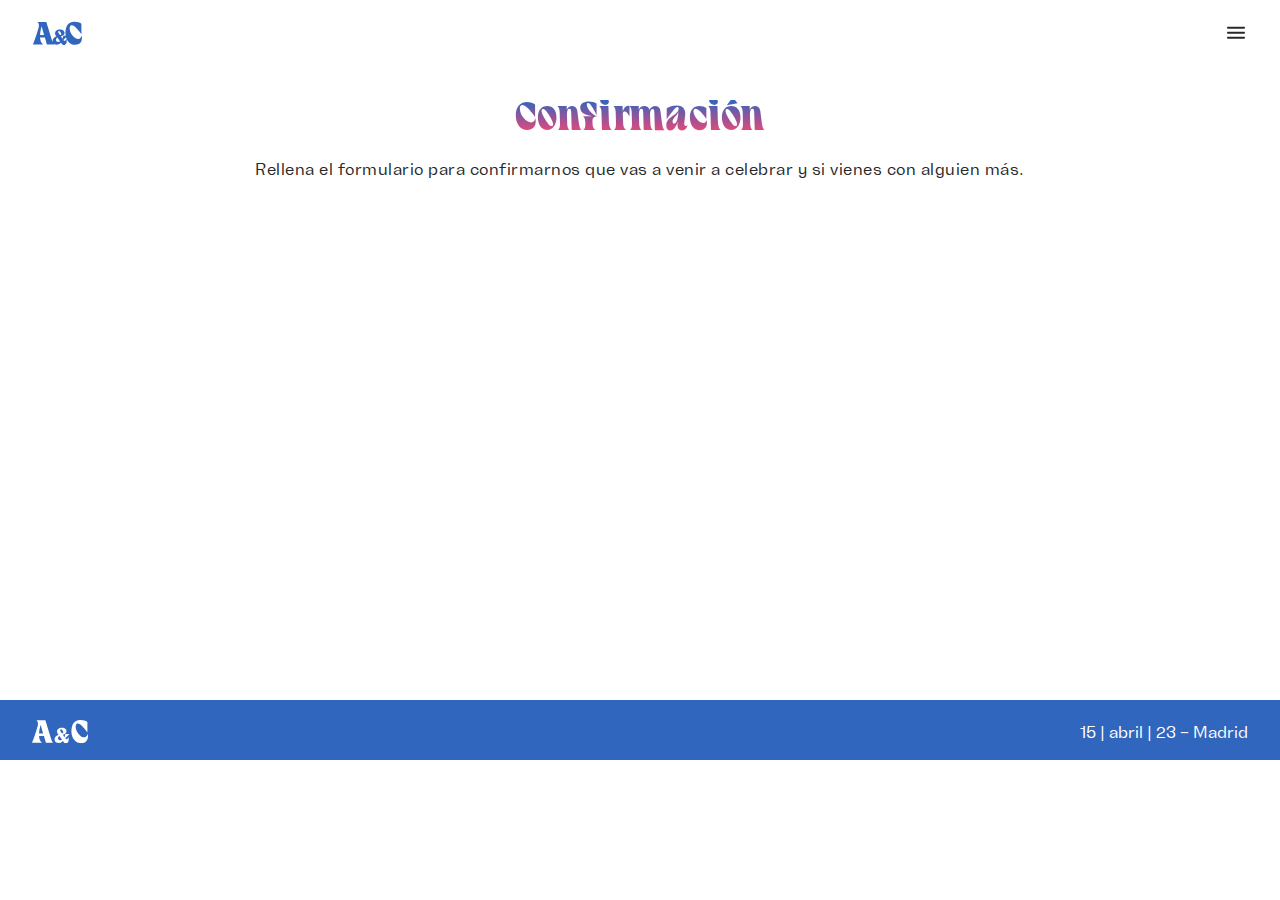
==== confirmacion.html @ b379a34b "Add files via upload" ====
<!DOCTYPE html>
<html lang="es">
        <head>
            <!-- METADATOS -->  
            <meta charset="UTF-8">
            <meta name="viewport" content="width=device-width, initial-scale=1" />
            <title>A&C | ¡Que me casooo!</title>
            <!-- CSS -->
            <link rel="stylesheet" href="styles/styles.css">
            <link rel="stylesheet" href="styles/fonts-colors.css">
            <link rel="stylesheet" href="styles/elements.css">
            <link rel="stylesheet" href="styles/animaciones.css">
            <!-- JS -->
            <script  src="https://code.jquery.com/jquery-3.2.1.min.js"></script>
            <script type="text/javascript" src="script.js"></script>

            <script type='text/javascript' src='scripts/script.js'></script>
        </head>
        <body class="align-center">

          <!-- NAV-->

          <nav id="nav-movil-wrap">
            <ul id="nav-wrap">
              <li id="nav-item-1"><a href="#"><img src="img/nav-logo-blue.svg"></a></li>
              <li id="nav-item-2"><a href="#"><img src="img/icon-menu-grey.svg"></a></li>
            </ul>
          </nav>
        
          <nav id="menu-desplegado" class="">
            <ul id="nav-wrap">
              <li id="nav-item-2" class="cerrar"><a href="#"><img src="img/icon-close-grey.svg"></a></li>
            </ul>
        
            <ul id="menu-list-enlaces" class="padding-movil">
              <li><a href="horas-sitios.html">Sitios&Horas</a></li>
              <li><a href="confirmacion.html">Confirmar asistencia</a></li>
              <li><a href="preguntas.html">Preguntas</a></li>
              <li><a href="no-puedo-ir.html">No puedo ir</a></li>
            </ul>
          </nav>

          <article id="article-wrap">   
            <section id="section">
              <div id="card-wrap">
                <div id="card-title" class="padding-movil padding-top-20"><h2>Confirmación</h2></div>
                <div id="card-parrafo" class="padding-movil">
                  <p class="padding-top-12">Rellena el formulario para confirmarnos que vas a venir a celebrar y si vienes con alguien más.</p>
                </div>
                <div id="card-elemento" class="confirmacion padding-movil padding-top-20">
                  <div data-tf-widget="U23OXcX0" data-tf-opacity="100" data-tf-iframe-props="title=C&A 15-04-23 | Madrid" data-tf-transitive-search-params data-tf-medium="snippet" style="width:100%;height:500px;"></div><script src="//embed.typeform.com/next/embed.js"></script>
                </div>
            </section>
          </article>



            <!--SECTION CEREMONIA-->
        <!--FOOTER-->
        <footer id="footer-movil-wrap">
          <ul id="footer-wrap">
            <li id="footer-item"><a href="#"><img src="img/nav-logo-blanco.svg"></a></li>
            <li id="footer-item"><div class=""><p class="subtitulo">15 | abril | 23 – Madrid</p></div></li>
          </ul>
        </footer>
</html>
---- styles/styles.css ----
/*PADDING-MOVIL*/

.padding-top-100 {
  padding-top: 100px;
}
.padding-top-28 {
  padding-top: 24px;
}

.padding-top-24 {
  padding-top: 24px;
}

.padding-top-20 {
  padding-top: 20px;
}

.padding-top-12 {
  padding-top: 12px;
}

.padding-top-8 {
  padding-top: 8px;
}

.padding-movil {
  padding-left: 32px;
  padding-right: 32px;
}

/*TEXT-ALIGN-MOVIL*/

.align-center {
  text-align: center;
}

/*ESTILOS GENERALES*/

body {
background-color: var(--blanco);
width:            100%;
margin:           0;
padding:          0;
font-family:      Freizeit;
color:            var(--gris);
}

/*ESTILOS DE TEXTO*/

p{
margin:           0;
padding:          0;
font-family:      "Freizeit";
font-size:        16px;
font-weight:      200;
line-height:      22px;
letter-spacing:   .5px;
}

h2 {
font-family:      "Gela";
font-size:        36px;
font-weight:      400;
line-height:      100%;
letter-spacing:   .8px;
background:        linear-gradient(0deg, #FF4371 0%, #3066BE 100%);
-webkit-background-clip:  text;
-webkit-text-fill-color:  transparent;
background-clip:          text;

margin:            0;
padding:           0;
}

h3 {
color:            var(--gris);
font-family:      "Freizeit";
font-size:        23px;
font-weight:      300;
line-height:      100%;
letter-spacing:   .4px;

margin:           0;
padding:          0;
}

ul {
margin:           0;
padding:          0;
list-style:       none;
}

.subtitulo {
color:            var(--rosa);
font-family:      "Freizeit";
font-size:        16px;
font-weight:      200;
line-height:      100%;
letter-spacing:   0px;
}

.antetitulo-CTA {
color:            var(--blanco);
font-family:      "Freizeit";
font-size:        14px;
font-weight:      200;
line-height:      100%;
letter-spacing:   0px;
text-align:       left;
}

.destacado-CTA {
color:            var(--blanco);
font-family:      "Freizeit";
font-size:        20px;
font-weight:      400;
line-height:      100%;
letter-spacing:   0px;
text-align:       left;
}

.destacado {
font-weight:      300;
}

a{
  color: var(--azul)
}

.navegacion a{
  color: var(--gris);
  text-decoration: none;
}


html {
  scroll-behavior: smooth;
}
---- styles/fonts-colors.css ----
/*VARIABLES*/

:root {
  --gris: #28292B;
  --blanco: #ffffff;
  --rosa: #FF4371;
  --amarillo: #FABC2A;
  --azul: #3066BE;
  --degradado: linear-gradient(0deg, #FF4371 11.01%, #3066BE 100%);
}

/*TIPOGRAFIAS*/

@font-face {
  font-family: "Freizeit";
  src: url(../fonts/Freizeit/FreizeitTrial-Light.otf);
  font-weight: 100;
}
@font-face {
  font-family: "Freizeit";
  src: url(../fonts/Freizeit/FreizeitTrial-Regular.otf);
  font-weight: 200;
}
@font-face {
  font-family: "Freizeit";
  src: url(../fonts/Freizeit/FreizeitTrial-Medium.otf);
  font-weight: 300;
}
@font-face {
  font-family: "Freizeit";
  src: url(../fonts/Freizeit/FreizeitTrial-Bold.otf);
  font-weight: 400;
}
@font-face {
  font-family: "Gela";
  src: url(../fonts/gela/gela.otf);
  font-weight: 100;
}
---- styles/elements.css ----
/*NAV MOVIL*/

#nav-movil-wrap {
  background-color: var(--blanco);
  position:         fixed;
  top:              0;
  width:            100%;
  left:             0;
  padding-top:      20px;
  padding-bottom:   20px;
  height:           20px;
  z-index: 1000;
  }
  
  #nav-wrap {
  line-height:      0;
  display:          flex;
  justify-content:  flex-end;
  align-items:      flex-end;
  }
  
  #nav-item-1 {
  padding-left:       32px;
  margin-right: auto;
  }
    
  #nav-item-2 {
  padding-right:      32px;
  }
  
  #menu-desplegado{
  background-color: var(--blanco);
  position:         fixed;
  top:              0;
  width:            65%;
  left:             0;
  padding-top:      20px;
  padding-bottom:   20px;
  height:           100vh;
  z-index:          1;
  transition:       transform .5s;
  transform:        translateX(154%);
  
  }
  
  #menu-desplegado.visible{
  transform:        translateX(54%);
  }
  
  #menu-list-enlaces {
  padding-top:        20%;
  height:             80%;
  display:            flex;
  flex-direction:     column;
  }
  
  #menu-list-enlaces li{
  width:              100%;
  border-bottom:      solid 1px var(--azul);
  padding-top:        20px;
  padding-bottom:     20px;
  
  font-size:          16px;
  font-weight:        200;
  color:              var(--azul)
  }

/*HERO*/

  #hero-img {
    display:            block;
    margin-left:        auto;
    margin-right:       auto;
    width:              100%;
  }

/* CTA */

  #CTA {
  width:              100%;
  background-color:   var(--rosa);
  border:             none;
  border-radius:      6px;
  padding:            16px;
  height:             100px;
  display:            flex;
  Flex-direction:     row;
  justify-content:    space-between;
  align-items:        flex-end;
  }
  
  #CTA-text-wrap {
  width: 110px;
  height:             100%;
  display:            flex;
  flex-direction:     column;
  justify-content:    space-between;
  align-items:        flex-start;
  }
  
  #CTA-icon {
  height:             16px;
  }

  #CTA-wrap a{
    text-decoration: none;
  }


/* ARTICLE */

#article-wrap {
  display: flex;
  flex-direction: column;
  justify-content: flex-start;
  align-items: center;
}

#article-title-warp {
  height: 80px;
  width: 100%;
}

/* SECTION */

#separador {
  background-color: var(--azul);
  width: 30%;
  border-radius: 6px;
}

#separador-wrap {
  background-color: var(--blanco);
  display: flex;
  justify-content: center;
}

#card-title{
  background-color: var(--blanco);
  margin-top: 80px;
  padding-bottom: 10px;
  z-index: 8;

}

#card-img{
  display: block;
  position: relative;
  width: 100%;
  margin-right: auto;
  margin-left: auto;
  z-index: 7;
}

#card-detalles-wrap {
  background-color: var(--blanco);
  display: flex;
  flex-direction: column;
  justify-content: flex-start;
  align-items: center;
}

#icon-wrap {
  height: 32px;
}

/* ENLACES NAVEGACION*/
  
#boton-navegacion-wrap {
  display: block;
  margin-left: auto;
  margin-right: auto;
  padding: 20px;
  }
  
  #boton-navegacion-texto{
  line-height:        100%;
  font-weight:        100;
  }
  
  .volver {
    display: flex;
    flex-direction: row;
    align-items:center;
    justify-content: center;
  }

  #boton-navegacion-wrap img {
    height: 16px;
  }

/* FOOTER */

#footer-movil-wrap {
  background-color: var(--azul);
  /*position:         fixed;
  bottom:              0;*/
  width:            100%;
  left:             0;
  padding-top:      20px;
  padding-bottom:   20px;
  height:           20px;
  }
  
  #footer-wrap {
  line-height:      0;
  display:          flex;
  justify-content:  space-between;
  align-items:      center;
  }
  
  #footer-wrap:first-child {
  padding-left:       32px;
  }
    
  #footer-wrap:last-child {
  padding-right:      32px;
  
  }

  #footer-wrap p {
    color: var(--blanco);
  }
---- styles/animaciones.css ----
/* Save the date girando*/
.girar {
    animation: gira 10s infinite linear;
  }

  @keyframes gira {

      from {
          transform: rotate(0deg);
      }

      to {
          transform: rotate(180deg);
      }
  }

/* boton confirmación asistencia*/
.nav-list a:hover{
    transform: color;
    transition: .7s;
    cursor: pointer;
    color: var(--amarillo);
}

.nav-list .boton a:hover {
    color: var(--blanco);
    transition: .5s;
}

#boton-asistencia:hover {
    transform: color;
    color: var(--rosa);
    transition: .7s;
    cursor: pointer;
}

#boton-asistencia::before {  
    transform: scaleY(0);
    transform-origin: top right;
}
  
  #boton-asistencia:hover::before {
    transform: scaleY(1);
    transform-origin: top left;
}
  
  #boton-asistencia::before {
    content: "";
    display: block;
    position: absolute;
    height: 12em;
    padding: 2em;
    top: 0; right: 0; bottom: 0; left: 0;
    inset: 0 0 0 0;
    background: var(--blanco);
    z-index: 0;
    transition: transform .5s ease;
    border-radius: 1em;
    
}
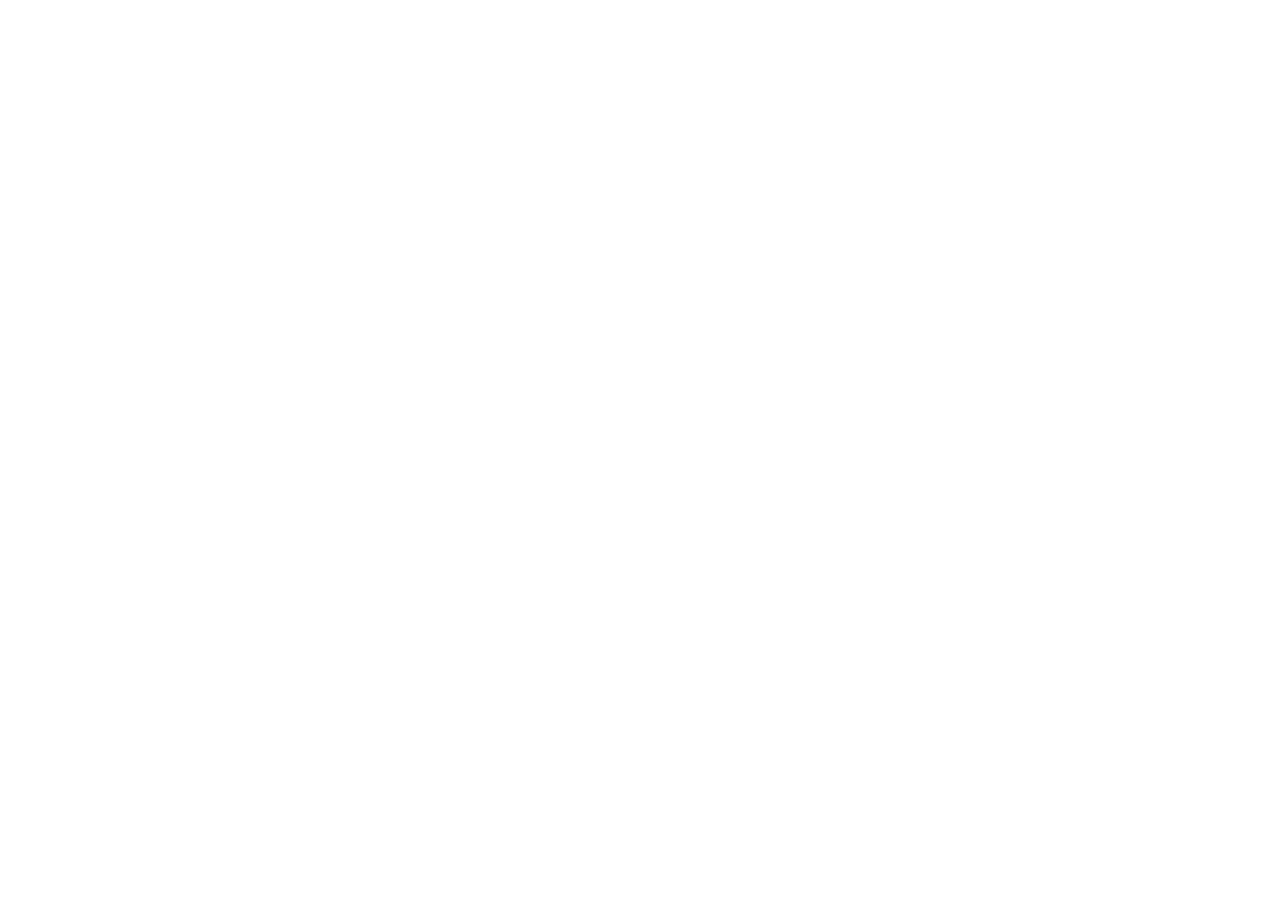
==== commit 98cc6982: "Add files via upload" ====
--- a/confirmacion.html
+++ b/confirmacion.html
@@ -1,66 +1 @@
-<!DOCTYPE html>
-<html lang="es">
-        <head>
-            <!-- METADATOS -->  
-            <meta charset="UTF-8">
-            <meta name="viewport" content="width=device-width, initial-scale=1" />
-            <title>A&C | ¡Que me casooo!</title>
-            <!-- CSS -->
-            <link rel="stylesheet" href="styles/styles.css">
-            <link rel="stylesheet" href="styles/fonts-colors.css">
-            <link rel="stylesheet" href="styles/elements.css">
-            <link rel="stylesheet" href="styles/animaciones.css">
-            <!-- JS -->
-            <script  src="https://code.jquery.com/jquery-3.2.1.min.js"></script>
-            <script type="text/javascript" src="script.js"></script>
-
-            <script type='text/javascript' src='scripts/script.js'></script>
-        </head>
-        <body class="align-center">
-
-          <!-- NAV-->
-
-          <nav id="nav-movil-wrap">
-            <ul id="nav-wrap">
-              <li id="nav-item-1"><a href="#"><img src="img/nav-logo-blue.svg"></a></li>
-              <li id="nav-item-2"><a href="#"><img src="img/icon-menu-grey.svg"></a></li>
-            </ul>
-          </nav>
-        
-          <nav id="menu-desplegado" class="">
-            <ul id="nav-wrap">
-              <li id="nav-item-2" class="cerrar"><a href="#"><img src="img/icon-close-grey.svg"></a></li>
-            </ul>
-        
-            <ul id="menu-list-enlaces" class="padding-movil">
-              <li><a href="horas-sitios.html">Sitios&Horas</a></li>
-              <li><a href="confirmacion.html">Confirmar asistencia</a></li>
-              <li><a href="preguntas.html">Preguntas</a></li>
-              <li><a href="no-puedo-ir.html">No puedo ir</a></li>
-            </ul>
-          </nav>
-
-          <article id="article-wrap">   
-            <section id="section">
-              <div id="card-wrap">
-                <div id="card-title" class="padding-movil padding-top-20"><h2>Confirmación</h2></div>
-                <div id="card-parrafo" class="padding-movil">
-                  <p class="padding-top-12">Rellena el formulario para confirmarnos que vas a venir a celebrar y si vienes con alguien más.</p>
-                </div>
-                <div id="card-elemento" class="confirmacion padding-movil padding-top-20">
-                  <div data-tf-widget="U23OXcX0" data-tf-opacity="100" data-tf-iframe-props="title=C&A 15-04-23 | Madrid" data-tf-transitive-search-params data-tf-medium="snippet" style="width:100%;height:500px;"></div><script src="//embed.typeform.com/next/embed.js"></script>
-                </div>
-            </section>
-          </article>
-
-
-
-            <!--SECTION CEREMONIA-->
-        <!--FOOTER-->
-        <footer id="footer-movil-wrap">
-          <ul id="footer-wrap">
-            <li id="footer-item"><a href="#"><img src="img/nav-logo-blanco.svg"></a></li>
-            <li id="footer-item"><div class=""><p class="subtitulo">15 | abril | 23 – Madrid</p></div></li>
-          </ul>
-        </footer>
-</html>+<!DOCTYPE html> <html lang="en"> <head> <meta charset="utf-8" /> <meta name="viewport" content="width=device-width, initial-scale=1" /> <title>C&A 15-04-23 | Madrid</title> <style>*{margin:0;padding:0;} html,body,iframe{border-radius:0 !important;}</style> </head> <body> <div data-tf-widget="U23OXcX0" data-tf-opacity="100" data-tf-inline-on-mobile data-tf-iframe-props="title=C&A 15-04-23 | Madrid" data-tf-transitive-search-params data-tf-auto-focus data-tf-medium="snippet" data-tf-full-screen></div><script src="//embed.typeform.com/next/embed.js"></script> </body> </html>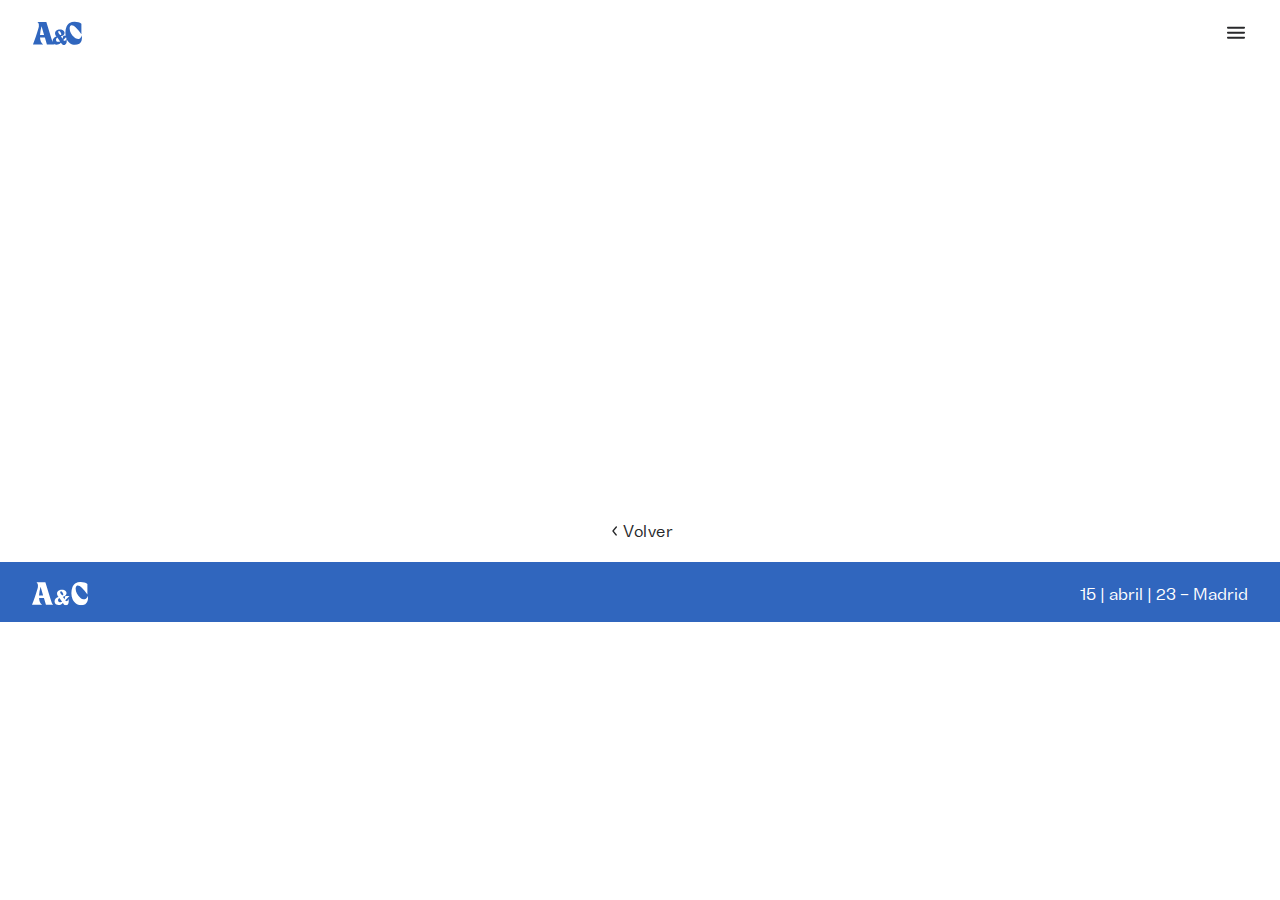
==== commit 4aa8d09a: "Add files via upload" ====
--- a/confirmacion.html
+++ b/confirmacion.html
@@ -1 +1,60 @@
-<!DOCTYPE html> <html lang="en"> <head> <meta charset="utf-8" /> <meta name="viewport" content="width=device-width, initial-scale=1" /> <title>C&A 15-04-23 | Madrid</title> <style>*{margin:0;padding:0;} html,body,iframe{border-radius:0 !important;}</style> </head> <body> <div data-tf-widget="U23OXcX0" data-tf-opacity="100" data-tf-inline-on-mobile data-tf-iframe-props="title=C&A 15-04-23 | Madrid" data-tf-transitive-search-params data-tf-auto-focus data-tf-medium="snippet" data-tf-full-screen></div><script src="//embed.typeform.com/next/embed.js"></script> </body> </html>+<!DOCTYPE html>
+<html lang="es">
+        <head>
+            <!-- METADATOS -->  
+            <meta charset="UTF-8">
+            <meta name="viewport" content="width=device-width, initial-scale=1" />
+            <head> 
+            </head> 
+            <title>A&C | ¡Que me casooo!</title>
+            <!-- CSS -->
+            <style>*{position: relative;margin:0;padding:0;} html,body,iframe{border-radius:0 !important;}</style> 
+            <link rel="stylesheet" href="styles/styles.css">
+            <link rel="stylesheet" href="styles/fonts-colors.css">
+            <link rel="stylesheet" href="styles/elements.css">
+            <link rel="stylesheet" href="styles/animaciones.css">
+            <script src="//embed.typeform.com/next/embed.js"></script>
+            <!-- JS -->
+            <script  src="https://code.jquery.com/jquery-3.2.1.min.js"></script>
+            <script type="text/javascript" src="script.js"></script>
+            <script type='text/javascript' src='scripts/script.js'></script>
+        </head>
+        <body class="align-center">
+          <!-- NAV-->
+
+          <nav id="nav-movil-wrap">
+            <ul id="nav-wrap">
+              <li id="nav-item-1"><a href="index.html"><img src="img/nav-logo-blue.svg"></a></li>
+              <li id="nav-item-2"><a href="#"><img src="img/icon-menu-grey.svg"></a></li>
+            </ul>
+          </nav>
+        
+          <nav id="menu-desplegado" class="">
+            <ul id="nav-wrap">
+              <li id="nav-item-2" class="cerrar"><a href="#"><img src="img/icon-close-grey.svg"></a></li>
+            </ul>
+        
+            <ul id="menu-list-enlaces" class="padding-movil">
+              <li><a href="horas-sitios.html">Sitios&Horas</a></li>
+              <li><a href="confirmacion.html">Confirmar asistencia</a></li>
+              <li><a href="preguntas.html">Preguntas</a></li>
+              <li><a href="no-puedo-ir.html">No puedo ir</a></li>
+            </ul>
+          </nav>
+          <div data-tf-widget="U23OXcX0" data-tf-opacity="100" data-tf-iframe-props="title=C&A 15-04-23 | Madrid" data-tf-transitive-search-params data-tf-medium="snippet" style="width:100%;height:500px;"></div><script src="//embed.typeform.com/next/embed.js"></script>
+        <!--ARRIBA -->
+        <div id="boton-navegacion-wrap" class="volver navegacion">
+          <div class="volver">
+            <img id="boton-navegacion-texto" class="" src="img/icon-flecha-izquierda-black.svg">
+            <a href="index.html" id="boton-navegacion-texto"><p class="">Volver</p></a>
+          </div>
+        </div>
+        </body>
+        <!--FOOTER-->
+        <footer id="footer-movil-wrap">
+          <ul id="footer-wrap">
+            <li id="footer-item"><a href="#"><img src="img/nav-logo-blanco.svg"></a></li>
+            <li id="footer-item"><div class=""><p class="subtitulo">15 | abril | 23 – Madrid</p></div></li>
+          </ul>
+        </footer>
+</html>--- a/styles/styles.css
+++ b/styles/styles.css
@@ -0,0 +1,138 @@
+/*PADDING-MOVIL*/
+
+.padding-top-100 {
+  padding-top: 100px;
+}
+.padding-top-28 {
+  padding-top: 24px;
+}
+
+.padding-top-24 {
+  padding-top: 24px;
+}
+
+.padding-top-20 {
+  padding-top: 20px;
+}
+
+.padding-top-12 {
+  padding-top: 12px;
+}
+
+.padding-top-8 {
+  padding-top: 8px;
+}
+
+.padding-movil {
+  padding-left: 32px;
+  padding-right: 32px;
+}
+
+/*TEXT-ALIGN-MOVIL*/
+
+.align-center {
+  text-align: center;
+}
+
+/*ESTILOS GENERALES*/
+
+body {
+background-color: var(--blanco);
+width:            100%;
+margin:           0;
+padding:          0;
+font-family:      Freizeit;
+color:            var(--gris);
+}
+
+/*ESTILOS DE TEXTO*/
+
+p{
+margin:           0;
+padding:          0;
+font-family:      "Freizeit";
+font-size:        16px;
+font-weight:      200;
+line-height:      22px;
+letter-spacing:   .5px;
+}
+
+h2 {
+font-family:      "Gela";
+font-size:        36px;
+font-weight:      400;
+line-height:      100%;
+letter-spacing:   .8px;
+background:        linear-gradient(0deg, #FF4371 0%, #3066BE 100%);
+-webkit-background-clip:  text;
+-webkit-text-fill-color:  transparent;
+background-clip:          text;
+
+margin:            0;
+padding:           0;
+}
+
+h3 {
+color:            var(--gris);
+font-family:      "Freizeit";
+font-size:        23px;
+font-weight:      300;
+line-height:      100%;
+letter-spacing:   .4px;
+
+margin:           0;
+padding:          0;
+}
+
+ul {
+margin:           0;
+padding:          0;
+list-style:       none;
+}
+
+.subtitulo {
+color:            var(--rosa);
+font-family:      "Freizeit";
+font-size:        16px;
+font-weight:      200;
+line-height:      100%;
+letter-spacing:   0px;
+}
+
+.antetitulo-CTA {
+color:            var(--blanco);
+font-family:      "Freizeit";
+font-size:        14px;
+font-weight:      200;
+line-height:      100%;
+letter-spacing:   0px;
+text-align:       left;
+}
+
+.destacado-CTA {
+color:            var(--blanco);
+font-family:      "Freizeit";
+font-size:        20px;
+font-weight:      400;
+line-height:      100%;
+letter-spacing:   0px;
+text-align:       left;
+}
+
+.destacado {
+font-weight:      300;
+}
+
+a{
+  color: var(--azul)
+}
+
+.navegacion a{
+  color: var(--gris);
+  text-decoration: none;
+}
+
+
+html {
+  scroll-behavior: smooth;
+}--- a/styles/fonts-colors.css
+++ b/styles/fonts-colors.css
@@ -0,0 +1,38 @@
+/*VARIABLES*/
+
+:root {
+  --gris: #28292B;
+  --blanco: #ffffff;
+  --rosa: #FF4371;
+  --amarillo: #FABC2A;
+  --azul: #3066BE;
+  --degradado: linear-gradient(0deg, #FF4371 11.01%, #3066BE 100%);
+}
+
+/*TIPOGRAFIAS*/
+
+@font-face {
+  font-family: "Freizeit";
+  src: url(../fonts/Freizeit/FreizeitTrial-Light.otf);
+  font-weight: 100;
+}
+@font-face {
+  font-family: "Freizeit";
+  src: url(../fonts/Freizeit/FreizeitTrial-Regular.otf);
+  font-weight: 200;
+}
+@font-face {
+  font-family: "Freizeit";
+  src: url(../fonts/Freizeit/FreizeitTrial-Medium.otf);
+  font-weight: 300;
+}
+@font-face {
+  font-family: "Freizeit";
+  src: url(../fonts/Freizeit/FreizeitTrial-Bold.otf);
+  font-weight: 400;
+}
+@font-face {
+  font-family: "Gela";
+  src: url(../fonts/gela/gela.otf);
+  font-weight: 100;
+}--- a/styles/elements.css
+++ b/styles/elements.css
@@ -0,0 +1,277 @@
+/*NAV MOVIL*/
+
+#nav-movil-wrap {
+  background-color: var(--blanco);
+  position:         fixed;
+  top:              0;
+  width:            100%;
+  left:             0;
+  padding-top:      20px;
+  padding-bottom:   20px;
+  height:           40px;
+  z-index: 1000;
+  }
+  
+  #nav-wrap {
+  line-height:      0;
+  display:          flex;
+  justify-content:  flex-end;
+  align-items:      flex-end;
+  }
+  
+  #nav-item-1 {
+  padding-left:       32px;
+  margin-right: auto;
+  }
+    
+  #nav-item-2 {
+  padding-right:      32px;
+  }
+  
+  #menu-desplegado{
+  background-color: var(--blanco);
+  position:         fixed;
+  top:              0;
+  width:            65%;
+  left:             0;
+  padding-top:      20px;
+  padding-bottom:   20px;
+  height:           100vh;
+  z-index:          1;
+  transition:       transform .5s;
+  transform:        translateX(154%);
+  
+  }
+  
+  #menu-desplegado.visible{
+  transform:        translateX(54%);
+  }
+  
+  #menu-list-enlaces {
+  padding-top:        20%;
+  height:             80%;
+  display:            flex;
+  flex-direction:     column;
+  }
+  
+  #menu-list-enlaces li{
+  width:              100%;
+  border-bottom:      solid 1px var(--azul);
+  padding-top:        20px;
+  padding-bottom:     20px;
+  
+  font-size:          16px;
+  font-weight:        200;
+  color:              var(--azul)
+  }
+
+/*HERO*/
+
+  #hero-img {
+    display:            block;
+    margin-left:        auto;
+    margin-right:       auto;
+    width:              100%;
+  }
+
+/* CTA */
+
+  #CTA {
+  width:              100%;
+  background-color:   var(--rosa);
+  border:             none;
+  border-radius:      6px;
+  padding:            16px;
+  height:             100px;
+  display:            flex;
+  Flex-direction:     row;
+  justify-content:    space-between;
+  align-items:        flex-end;
+  }
+  
+  #CTA-text-wrap {
+  width: 110px;
+  height:             100%;
+  display:            flex;
+  flex-direction:     column;
+  justify-content:    space-between;
+  align-items:        flex-start;
+  }
+  
+  #CTA-icon {
+  height:             16px;
+  }
+
+  #CTA-wrap a{
+    text-decoration: none;
+  }
+
+  #CTA:hover{
+    background-color: var(--azul);
+    cursor:pointer;
+    transition: .6s;
+  }
+
+
+
+/* ARTICLE */
+
+#article-wrap {
+  display: flex;
+  flex-direction: column;
+  justify-content: flex-start;
+  align-items: center;
+}
+
+#article-title-wrap {
+  background-color: var(--blanco);
+  width: 100%;
+}
+
+.article-title-wrap-sticky{
+  position:sticky;
+  top: 80px;
+  z-index: 10;
+}
+
+/* SECTION */
+
+#separador {
+  background-color: var(--azul);
+  width: 60%;
+  height: 1px;
+}
+
+#separador-wrap {
+  display: flex;
+  flex-direction: column;
+  align-items: center;
+  padding-top: 20px;
+  height: 2px;
+
+  background-color: var(--blanco);
+
+}
+.separador-wrap-sticky{
+  display: flex;
+  position:sticky;
+  top: 172px;
+  z-index: 8;
+}
+
+#card-title{
+  background-color: var(--blanco);
+}
+
+.card-title-sticky{
+  padding-top: 16px;
+  padding-bottom: 16px;
+  position:sticky;
+  top: 190px;
+  z-index: 7;
+}
+
+#card-img{
+  background-color: var(--blanco);
+  display: block;
+  position: relative;
+  width: 100%;
+  margin-right: auto;
+  margin-left: auto;
+  padding-bottom: 12px;
+}
+
+#card-parrafo {
+  background-color: var(--blanco);
+  padding-top: 20px;
+
+}
+
+#card-detalles-wrap {
+  background-color: var(--blanco);
+  display: flex;
+  flex-direction: column;
+  justify-content: flex-start;
+  align-items: center;
+  padding-bottom: 20px;
+}
+
+#icon-wrap {
+  height: 32px;
+}
+
+#card-element {
+  background-color: var(--blanco);
+  padding-top: 20px;
+}
+
+/* ENLACES NAVEGACION*/
+  
+#boton-navegacion-wrap {
+  display: block;
+  margin-left: auto;
+  margin-right: auto;
+  padding: 20px;
+  }
+  
+  #boton-navegacion-texto{
+  line-height:        100%;
+  font-weight:        100;
+  }
+  
+  .volver {
+    display: flex;
+    flex-direction: row;
+    align-items:center;
+    justify-content: center;
+  }
+
+  #boton-navegacion-wrap img {
+    height: 16px;
+  }
+
+/* FOOTER */
+
+#footer-movil-wrap {
+  background-color: var(--azul);
+  /*position:         fixed;
+  bottom:              0;*/
+  width:            100%;
+  left:             0;
+  padding-top:      20px;
+  padding-bottom:   20px;
+  height:           20px;
+  }
+  
+  #footer-wrap {
+  line-height:      0;
+  display:          flex;
+  justify-content:  space-between;
+  align-items:      center;
+  }
+  
+  #footer-wrap:first-child {
+  padding-left:       32px;
+  }
+    
+  #footer-wrap:last-child {
+  padding-right:      32px;
+  
+  }
+
+  #footer-wrap p {
+    color: var(--blanco);
+  }
+
+  .formulario-wrap {
+    
+  }
+
+  #formulario {
+    border: none; 
+    padding: none;
+    height: 100vh;
+    width: 100%;
+    overflow: hidden;
+    
+  }--- a/styles/animaciones.css
+++ b/styles/animaciones.css
@@ -0,0 +1,60 @@
+/* Save the date girando*/
+.girar {
+    animation: gira 10s infinite linear;
+  }
+
+  @keyframes gira {
+
+      from {
+          transform: rotate(0deg);
+      }
+
+      to {
+          transform: rotate(180deg);
+      }
+  }
+
+/* boton confirmación asistencia*/
+.nav-list a:hover{
+    transform: color;
+    transition: .7s;
+    cursor: pointer;
+    color: var(--amarillo);
+}
+
+.nav-list .boton a:hover {
+    color: var(--blanco);
+    transition: .5s;
+}
+
+#boton-asistencia:hover {
+    transform: color;
+    color: var(--rosa);
+    transition: .7s;
+    cursor: pointer;
+}
+
+#boton-asistencia::before {  
+    transform: scaleY(0);
+    transform-origin: top right;
+}
+  
+  #boton-asistencia:hover::before {
+    transform: scaleY(1);
+    transform-origin: top left;
+}
+  
+  #boton-asistencia::before {
+    content: "";
+    display: block;
+    position: absolute;
+    height: 12em;
+    padding: 2em;
+    top: 0; right: 0; bottom: 0; left: 0;
+    inset: 0 0 0 0;
+    background: var(--blanco);
+    z-index: 0;
+    transition: transform .5s ease;
+    border-radius: 1em;
+    
+}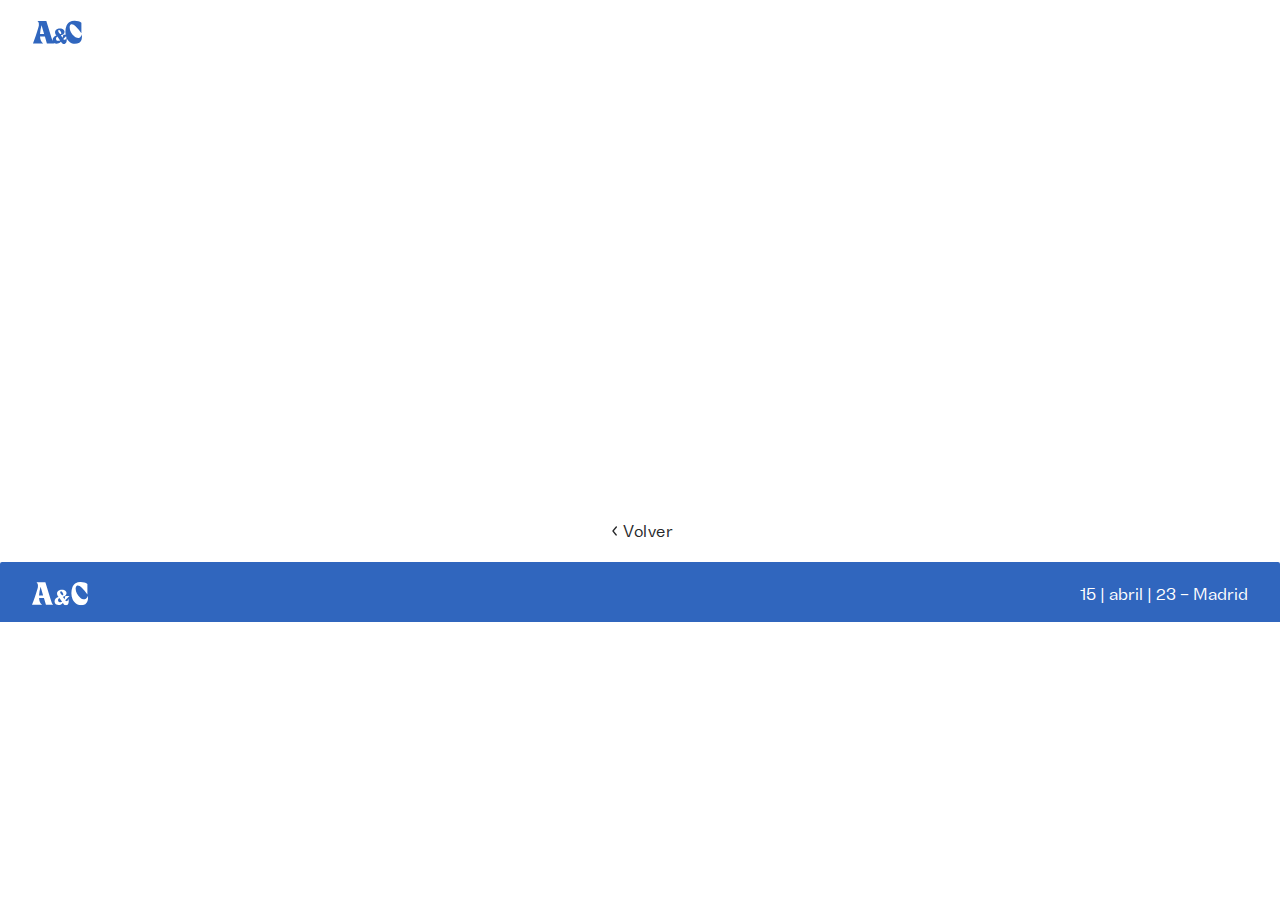
==== commit 892fa17d: "Add files via upload" ====
--- a/confirmacion.html
+++ b/confirmacion.html
@@ -1,60 +1,67 @@
 <!DOCTYPE html>
 <html lang="es">
-        <head>
-            <!-- METADATOS -->  
-            <meta charset="UTF-8">
-            <meta name="viewport" content="width=device-width, initial-scale=1" />
-            <head> 
-            </head> 
-            <title>A&C | ¡Que me casooo!</title>
-            <!-- CSS -->
-            <style>*{position: relative;margin:0;padding:0;} html,body,iframe{border-radius:0 !important;}</style> 
-            <link rel="stylesheet" href="styles/styles.css">
-            <link rel="stylesheet" href="styles/fonts-colors.css">
-            <link rel="stylesheet" href="styles/elements.css">
-            <link rel="stylesheet" href="styles/animaciones.css">
-            <script src="//embed.typeform.com/next/embed.js"></script>
-            <!-- JS -->
-            <script  src="https://code.jquery.com/jquery-3.2.1.min.js"></script>
-            <script type="text/javascript" src="script.js"></script>
-            <script type='text/javascript' src='scripts/script.js'></script>
-        </head>
-        <body class="align-center">
-          <!-- NAV-->
 
-          <nav id="nav-movil-wrap">
-            <ul id="nav-wrap">
-              <li id="nav-item-1"><a href="index.html"><img src="img/nav-logo-blue.svg"></a></li>
-              <li id="nav-item-2"><a href="#"><img src="img/icon-menu-grey.svg"></a></li>
-            </ul>
-          </nav>
-        
-          <nav id="menu-desplegado" class="">
-            <ul id="nav-wrap">
-              <li id="nav-item-2" class="cerrar"><a href="#"><img src="img/icon-close-grey.svg"></a></li>
-            </ul>
-        
-            <ul id="menu-list-enlaces" class="padding-movil">
-              <li><a href="horas-sitios.html">Sitios&Horas</a></li>
-              <li><a href="confirmacion.html">Confirmar asistencia</a></li>
-              <li><a href="preguntas.html">Preguntas</a></li>
-              <li><a href="no-puedo-ir.html">No puedo ir</a></li>
-            </ul>
-          </nav>
-          <div data-tf-widget="U23OXcX0" data-tf-opacity="100" data-tf-iframe-props="title=C&A 15-04-23 | Madrid" data-tf-transitive-search-params data-tf-medium="snippet" style="width:100%;height:500px;"></div><script src="//embed.typeform.com/next/embed.js"></script>
-        <!--ARRIBA -->
-        <div id="boton-navegacion-wrap" class="volver navegacion">
-          <div class="volver">
-            <img id="boton-navegacion-texto" class="" src="img/icon-flecha-izquierda-black.svg">
-            <a href="index.html" id="boton-navegacion-texto"><p class="">Volver</p></a>
-          </div>
-        </div>
-        </body>
-        <!--FOOTER-->
-        <footer id="footer-movil-wrap">
-          <ul id="footer-wrap">
-            <li id="footer-item"><a href="#"><img src="img/nav-logo-blanco.svg"></a></li>
-            <li id="footer-item"><div class=""><p class="subtitulo">15 | abril | 23 – Madrid</p></div></li>
-          </ul>
-        </footer>
+<head>
+<!-- METADATOS -->  
+  <meta charset="UTF-8">
+  <meta name="viewport" content="width=device-width, initial-scale=1" />
+  <title>A&C | ¡Que me casooo!</title>
+
+<!-- CSS -->
+  <link rel="stylesheet" href="styles/styles.css">
+  <link rel="stylesheet" href="styles/fonts-colors.css">
+  <link rel="stylesheet" href="styles/elements.css">
+  <style>iframe{border-radius:0 !important;}</style> 
+
+
+<!-- JS -->
+  <script  src="https://code.jquery.com/jquery-3.2.1.min.js"></script>
+  <script type="text/javascript" src="script.js"></script>
+  <script type='text/javascript' src='scripts/script.js'></script>
+</head>
+
+<body class="align-center">
+
+  <!-- NAV CERRADO-->
+  <nav id="nav-movil-wrap">
+    <ul id="nav-wrap">
+      <li id="nav-item-1"><a href="index.html"><img src="img/nav-logo-blue.svg"></a></li>
+      <li id="nav-item-2"><div id="menu-icono"><span></span><span></span><span></span><span></span></div></li>
+    </ul>
+  </nav>
+
+  <!-- NAV DESPLEGADO-->
+  <nav id="menu-desplegado" class="">
+    <ul id="menu-list-enlaces" class="padding-movil">
+      <li><a href="horas-sitios.html">Sitios&Horas</a></li>
+      <li><hr></li>
+      <li><a href="preguntas.html">Preguntas que no <br>os dejan dormir</a></li>
+      <li><hr></li>
+      <li><a href="confirmacion.html">Confirmar asistencia</a></li>
+    </ul>
+   </nav>
+
+  <!-- FORMULARIO-->  
+  <div id="form-container" class="padding-movil">
+    <div data-tf-widget="U23OXcX0" data-tf-opacity="100" data-tf-iframe-props="title=C&A 15-04-23 | Madrid" data-tf-transitive-search-params data-tf-medium="snippet" style="width:100%;height:500px;"></div><script src="//embed.typeform.com/next/embed.js"></script>
+  
+
+  <!--VOLVER-->
+  <div id="boton-navegacion-wrap" class="volver navegacion">
+    <div class="volver">
+      <img id="boton-navegacion-texto" src="img/icon-flecha-izquierda-black.svg">
+      <p>Volver</p>
+    </div>
+  </div>
+</div>
+</body>
+
+<!--FOOTER-->
+<footer id="footer-movil-wrap" class="fixed">
+  <ul id="footer-wrap">
+    <li id="footer-item"><a href="#"><img src="img/nav-logo-blanco.svg"></a></li>
+    <li id="footer-item"><div class=""><p class="subtitulo">15 | abril | 23 – Madrid</p></div></li>
+  </ul>
+</footer>
+
 </html>--- a/styles/fonts-colors.css
+++ b/styles/fonts-colors.css
@@ -6,6 +6,7 @@
   --rosa: #FF4371;
   --amarillo: #FABC2A;
   --azul: #3066BE;
+  --grisclaro: #92959c;
   --degradado: linear-gradient(0deg, #FF4371 11.01%, #3066BE 100%);
 }
 
--- a/styles/elements.css
+++ b/styles/elements.css
@@ -1,4 +1,80 @@
 /*NAV MOVIL*/
+
+
+#nav-icon3 {
+  width: 24px;
+  height: 18px;
+  position: relative;
+  margin: 0 auto;
+  -webkit-tran20orm: rotate(0deg);
+  -moz-transform: rotate(0deg);
+  -o-transform: rotate(0deg);
+  transform: rotate(0deg);
+  -webkit-transition: .5s ease-in-out;
+  -moz-transition: .5s ease-in-out;
+  -o-transition: .5s ease-in-out;
+  transition: .5s ease-in-out;
+  cursor: pointer;
+}
+
+#nav-icon3 span {
+  display: block;
+  position: absolute;
+  height: 4px;
+  width: 100%;
+  background: var(--azul);
+  border-radius: 9px;
+  opacity: 1;
+  left: 0;
+  -webkit-transform: rotate(0deg);
+  -moz-transform: rotate(0deg);
+  -o-transform: rotate(0deg);
+  transform: rotate(0deg);
+  -webkit-transition: .25s ease-in-out;
+  -moz-transition: .25s ease-in-out;
+  -o-transition: .25s ease-in-out;
+  transition: .25s ease-in-out;
+}
+
+/* Icon 3 */
+
+#nav-icon3 span:nth-child(1) {
+  top: 0px;
+}
+
+#nav-icon3 span:nth-child(2),#nav-icon3 span:nth-child(3) {
+  top: 8px;
+}
+
+#nav-icon3 span:nth-child(4) {
+  top: 16px;
+}
+
+#nav-icon3.open span:nth-child(1) {
+  top: 0px;
+  width: 0%;
+  left: 50%;
+}
+
+#nav-icon3.open span:nth-child(2) {
+  -webkit-transform: rotate(45deg);
+  -moz-transform: rotate(45deg);
+  -o-transform: rotate(45deg);
+  transform: rotate(45deg);
+}
+
+#nav-icon3.open span:nth-child(3) {
+  -webkit-transform: rotate(-45deg);
+  -moz-transform: rotate(-45deg);
+  -o-transform: rotate(-45deg);
+  transform: rotate(-45deg);
+}
+
+#nav-icon3.open span:nth-child(4) {
+  top: 16px;
+  width: 0%;
+  left: 50%;
+}
 
 #nav-movil-wrap {
   background-color: var(--blanco);
@@ -32,24 +108,24 @@
   background-color: var(--blanco);
   position:         fixed;
   top:              0;
-  width:            65%;
+  width:            100%;
+  height: 100%;
   left:             0;
   padding-top:      20px;
   padding-bottom:   20px;
-  height:           100vh;
-  z-index:          1;
-  transition:       transform .5s;
-  transform:        translateX(154%);
+  height:           ;
+  z-index:          20;
+  transition:       transform .7s;
+  transform:        translateY(-100%);
   
   }
   
   #menu-desplegado.visible{
-  transform:        translateX(54%);
+  transform:        translateY(0%);
   }
   
   #menu-list-enlaces {
   padding-top:        20%;
-  height:             80%;
   display:            flex;
   flex-direction:     column;
   }
@@ -58,12 +134,16 @@
   width:              100%;
   border-bottom:      solid 1px var(--azul);
   padding-top:        20px;
-  padding-bottom:     20px;
-  
+  padding-bottom:     20px;  
   font-size:          16px;
   font-weight:        200;
   color:              var(--azul)
   }
+
+  #menu-list-enlaces a{
+  text-decoration: none;
+  font-weight: 300;
+    }
 
 /*HERO*/
 
@@ -241,6 +321,8 @@
   padding-top:      20px;
   padding-bottom:   20px;
   height:           20px;
+  border-top-right-radius: 2px;
+  border-top-left-radius: 2px;
   }
   
   #footer-wrap {
@@ -261,17 +343,4 @@
 
   #footer-wrap p {
     color: var(--blanco);
-  }
-
-  .formulario-wrap {
-    
-  }
-
-  #formulario {
-    border: none; 
-    padding: none;
-    height: 100vh;
-    width: 100%;
-    overflow: hidden;
-    
   }